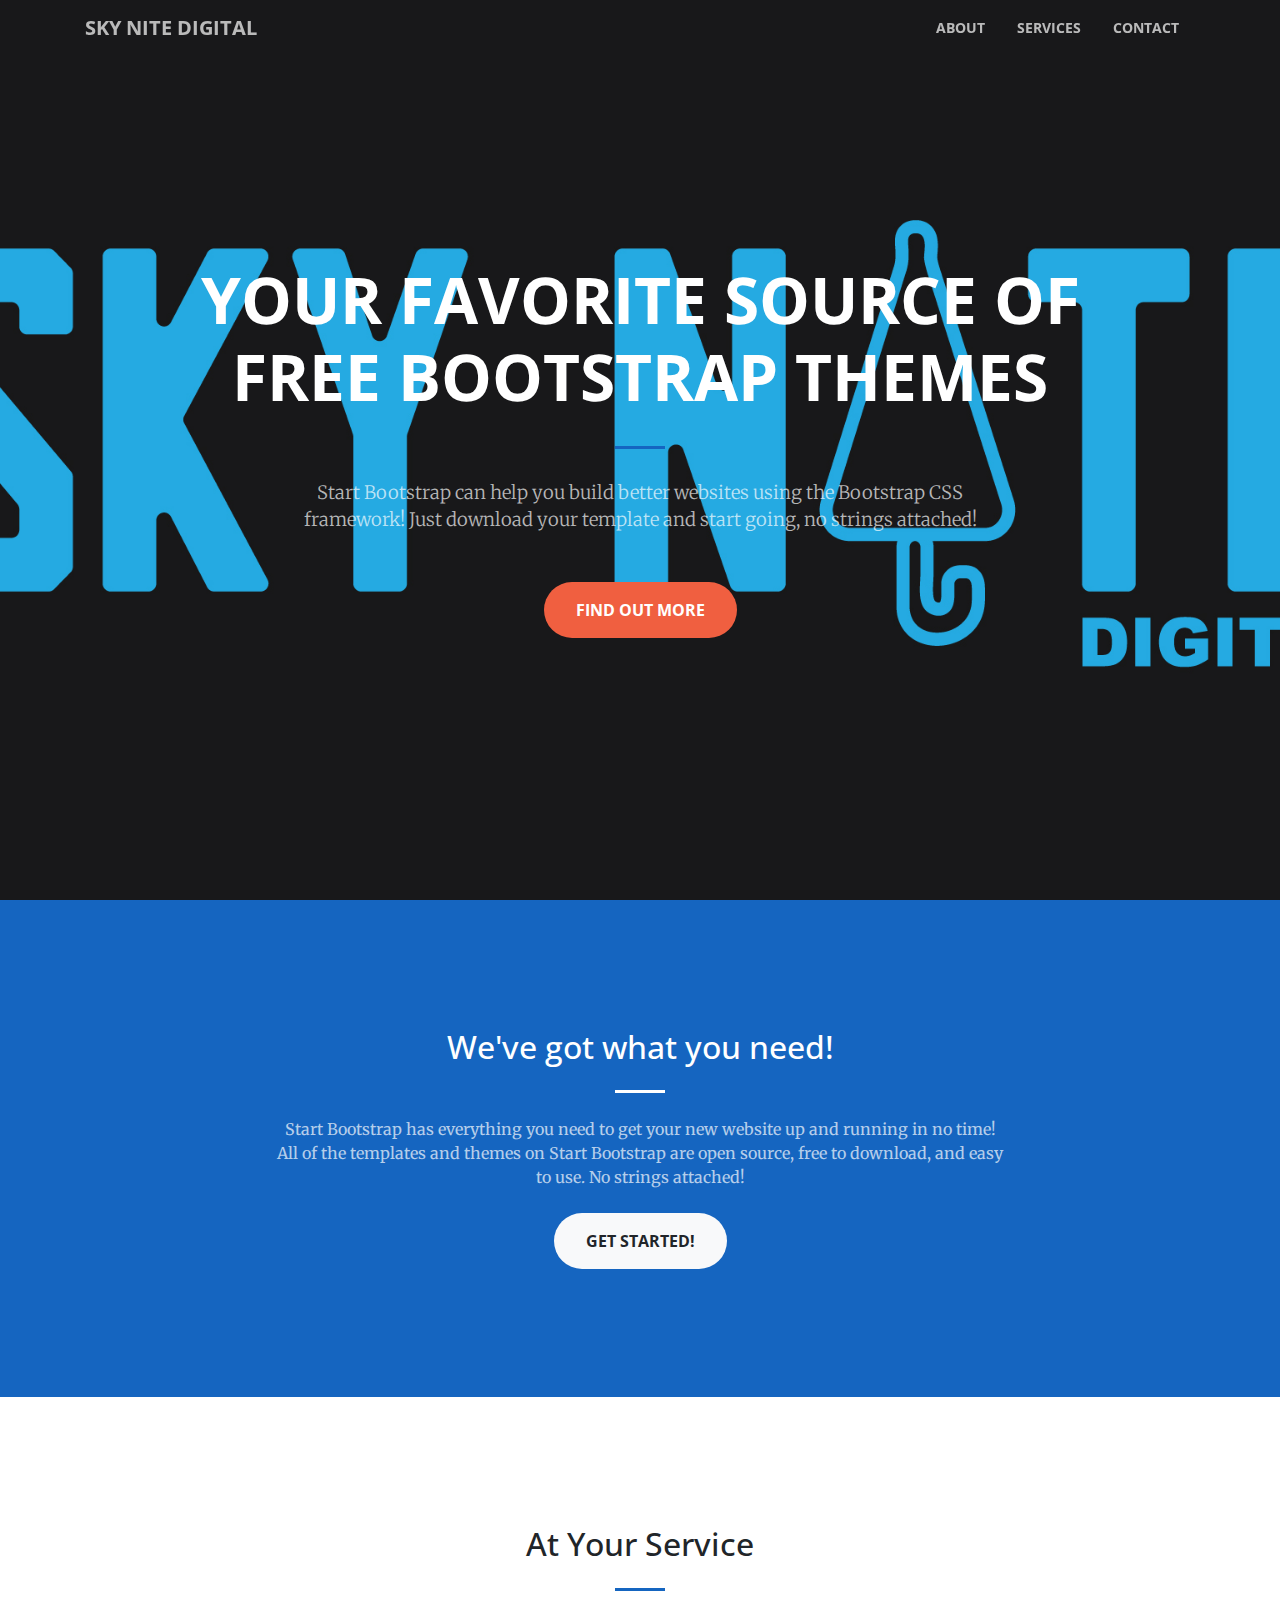
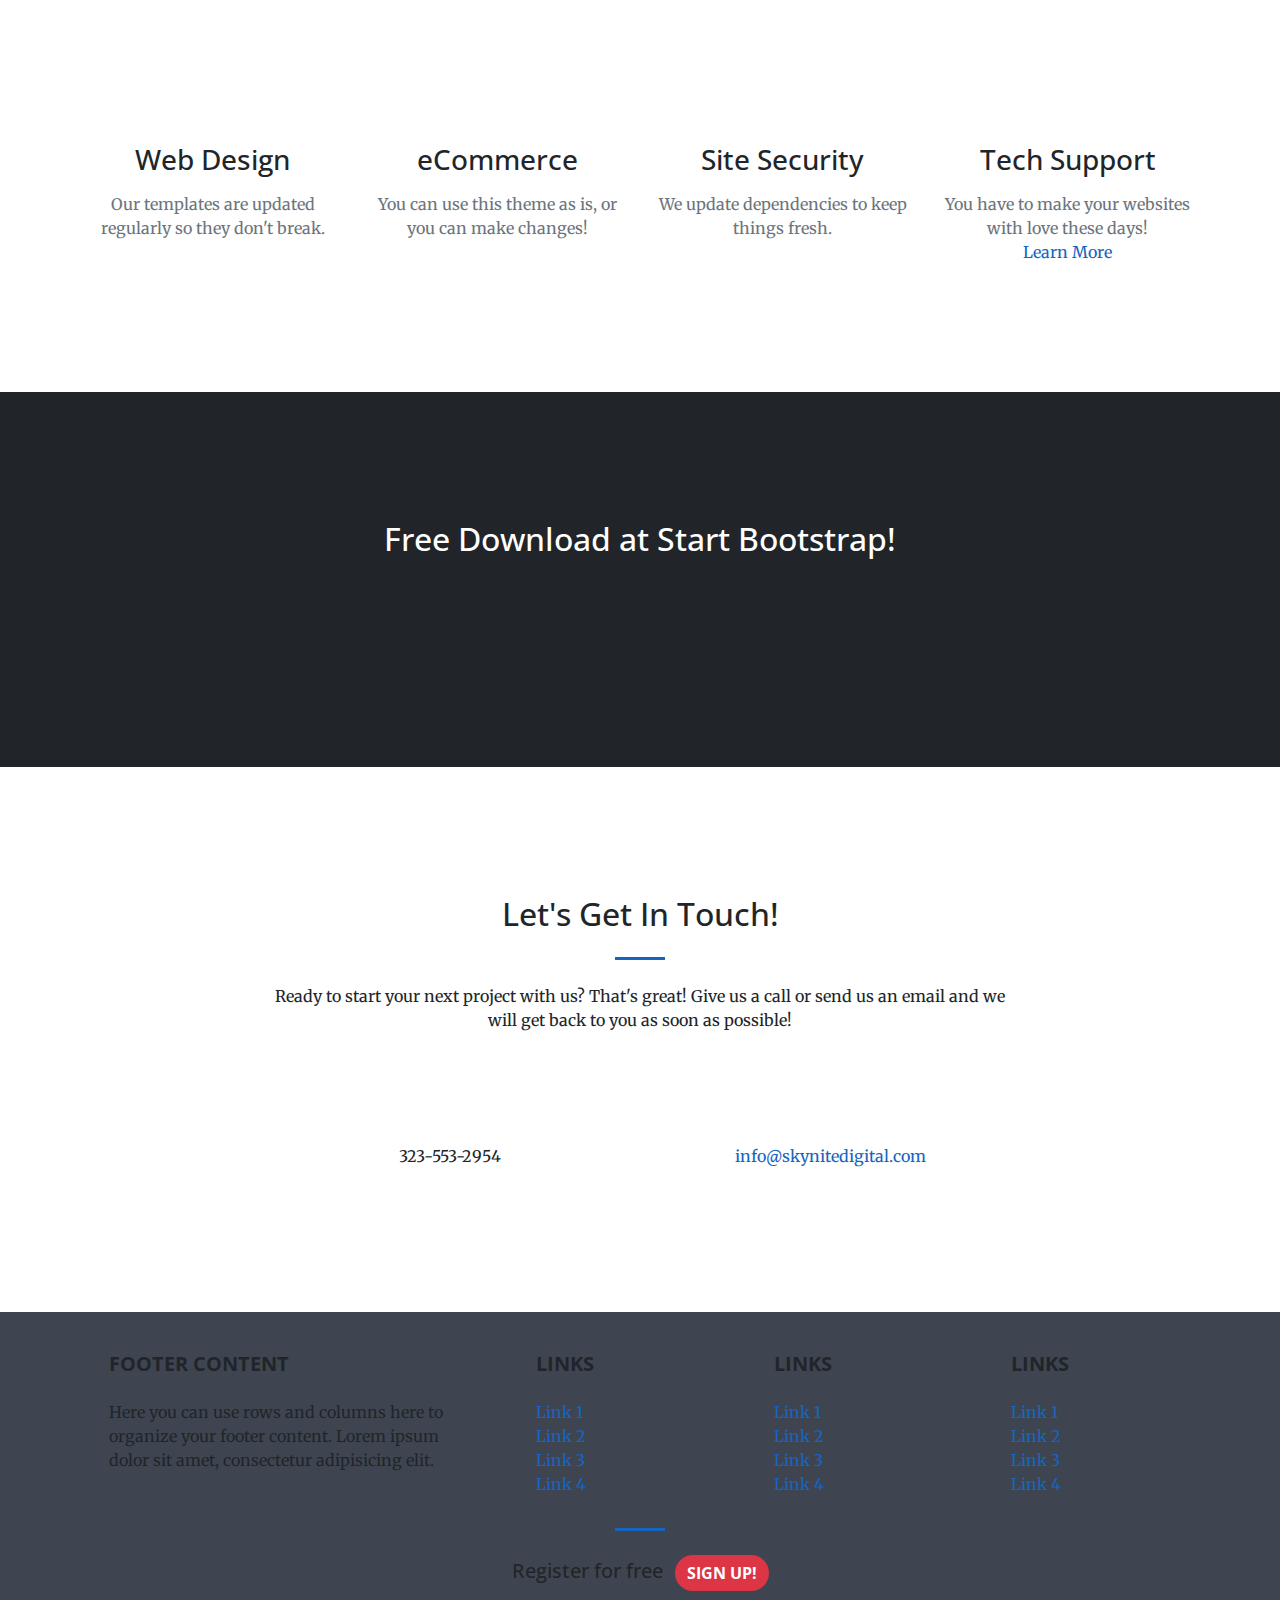
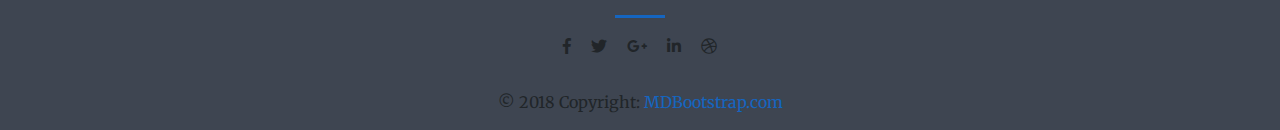
==== index1.html @ 499dc298 "added coming soon" ====
<!DOCTYPE html>
<html lang="en">

<head>

  <meta charset="utf-8">
  <meta name="viewport" content="width=device-width, initial-scale=1, shrink-to-fit=no">
  <meta name="description" content="">
  <meta name="author" content="">

  <title>Sky Nite Digital - Web Development &amp; Remote IT Services</title>

  <!-- Bootstrap core CSS -->
  <link href="vendor/bootstrap/css/bootstrap.min.css" rel="stylesheet">

  <!-- Custom fonts for this template -->
  <link href="vendor/fontawesome-free/css/all.min.css" rel="stylesheet" type="text/css">
  <link href='https://fonts.googleapis.com/css?family=Open+Sans:300italic,400italic,600italic,700italic,800italic,400,300,600,700,800' rel='stylesheet' type='text/css'>
  <link href='https://fonts.googleapis.com/css?family=Merriweather:400,300,300italic,400italic,700,700italic,900,900italic' rel='stylesheet' type='text/css'>

  <!-- Plugin CSS -->
  <link href="vendor/magnific-popup/magnific-popup.css" rel="stylesheet">

  <!-- Custom styles for this template -->
  <link href="css/creative.min.css" rel="stylesheet">

</head>

<body id="page-top">

  <!-- Navigation -->
  <nav class="navbar navbar-expand-lg navbar-light fixed-top" id="mainNav">
    <div class="container">
      <a class="navbar-brand js-scroll-trigger" href="#page-top">
        Sky Nite Digital
      </a>
      <button class="navbar-toggler navbar-toggler-right" type="button" data-toggle="collapse" data-target="#navbarResponsive" aria-controls="navbarResponsive" aria-expanded="false" aria-label="Toggle navigation">
        <span class="navbar-toggler-icon"></span>
      </button>
      <div class="collapse navbar-collapse" id="navbarResponsive">
        <ul class="navbar-nav ml-auto">
          <li class="nav-item">
            <a class="nav-link js-scroll-trigger" href="#about">About</a>
          </li>
          <li class="nav-item">
            <a class="nav-link js-scroll-trigger" href="#services">Services</a>
          </li>
          <li class="nav-item">
            <a class="nav-link js-scroll-trigger" href="#contact">Contact</a>
          </li>
        </ul>
      </div>
    </div>
  </nav>

  <header class="masthead text-center text-white d-flex">
    <div class="container my-auto">
      <div class="row">
        <div class="col-lg-10 mx-auto">
          <h1 class="text-uppercase">
            <strong>Your Favorite Source of Free Bootstrap Themes</strong>
          </h1>
          <hr>
        </div>
        <div class="col-lg-8 mx-auto">
          <p class="text-faded mb-5">Start Bootstrap can help you build better websites using the Bootstrap CSS framework! Just download your template and start going, no strings attached!</p>
          <a class="btn btn-primary btn-xl js-scroll-trigger" href="#about">Find Out More</a>
        </div>
      </div>
    </div>
  </header>

  <section class="bg-primary" id="about">
    <div class="container">
      <div class="row">
        <div class="col-lg-8 mx-auto text-center">
          <h2 class="section-heading text-white">We've got what you need!</h2>
          <hr class="light my-4">
          <p class="text-faded mb-4">Start Bootstrap has everything you need to get your new website up and running in no time! All of the templates and themes on Start Bootstrap are open source, free to download, and easy to use. No strings attached!</p>
          <a class="btn btn-light btn-xl js-scroll-trigger" href="#services">Get Started!</a>
        </div>
      </div>
    </div>
  </section>

  <section id="services">
    <div class="container">
      <div class="row">
        <div class="col-lg-12 text-center">
          <h2 class="section-heading">At Your Service</h2>
          <hr class="my-4">
        </div>
      </div>
    </div>
    <div class="container">
      <div class="row">
        <div class="col-lg-3 col-md-6 text-center">
          <div class="service-box mt-5 mx-auto">
            <i class="fas fa-4x fa-gem text-primary mb-3 sr-icon-1"></i>
            <h3 class="mb-3">Web Design</h3>
            <p class="text-muted mb-0">Our templates are updated regularly so they don't break.</p>
          </div>
        </div>
        <div class="col-lg-3 col-md-6 text-center">
          <div class="service-box mt-5 mx-auto">
            <i class="fas fa-4x fa-paper-plane text-primary mb-3 sr-icon-2"></i>
            <h3 class="mb-3">eCommerce</h3>
            <p class="text-muted mb-0">You can use this theme as is, or you can make changes!</p>
          </div>
        </div>
        <div class="col-lg-3 col-md-6 text-center">
          <div class="service-box mt-5 mx-auto">
            <i class="fas fa-4x fa-code text-primary mb-3 sr-icon-3"></i>
            <h3 class="mb-3">Site Security</h3>
            <p class="text-muted mb-0">We update dependencies to keep things fresh.</p>
          </div>
        </div>
        <div class="col-lg-3 col-md-6 text-center">
          <div class="service-box mt-5 mx-auto">
            <i class="fas fa-4x fa-heart text-primary mb-3 sr-icon-4"></i>
            <h3 class="mb-3">Tech Support</h3>
            <p class="text-muted mb-0">You have to make your websites with love these days!</p>
            <a href="remote.html">Learn More</a>
          </div>
        </div>
      </div>
    </div>
  </section>

  <section class="bg-dark text-white">
    <div class="container text-center">
      <h2 class="mb-4">Free Download at Start Bootstrap!</h2>
      <a class="btn btn-light btn-xl sr-button" href="http://startbootstrap.com/template-overviews/creative/">Download Now!</a>
    </div>
  </section>

  <section id="contact">
    <div class="container">
      <div class="row">
        
        <div class="col-lg-8 mx-auto text-center">
          <h2 class="section-heading">Let's Get In Touch!</h2>
          <hr class="my-4">
          <p class="mb-5">Ready to start your next project with us? That's great! Give us a call or send us an email and we will get back to you as soon as possible!</p>
        </div>
      </div>
      <div class="row">
        <div class="col-lg-4 ml-auto text-center">
          <i class="fas fa-phone fa-3x mb-3 sr-contact-1"></i>
          <p>323-553-2954</p>
</div>
        <div class="col-lg-4 mr-auto text-center">
          <i class="fas fa-envelope fa-3x mb-3 sr-contact-2"></i>
          <p>
            <a href="mailto:info@skynitedigital.com">info@skynitedigital.com</a>
          </p>
        </div>
      </div>
    </div>
  </section>

<!-- Footer -->
<footer class="page-footer font-small stylish-color-dark pt-4">

  <!-- Footer Links -->
  <div class="container text-center text-md-left">

    <!-- Grid row -->
    <div class="row">

      <!-- Grid column -->
      <div class="col-md-4 mx-auto">

        <!-- Content -->
        <h5 class="font-weight-bold text-uppercase mt-3 mb-4">Footer Content</h5>
        <p>Here you can use rows and columns here to organize your footer content. Lorem ipsum dolor sit amet, consectetur
          adipisicing elit.</p>

      </div>
      <!-- Grid column -->

      <hr class="clearfix w-100 d-md-none">

      <!-- Grid column -->
      <div class="col-md-2 mx-auto">

        <!-- Links -->
        <h5 class="font-weight-bold text-uppercase mt-3 mb-4">Links</h5>

        <ul class="list-unstyled">
          <li>
            <a href="#!">Link 1</a>
          </li>
          <li>
            <a href="#!">Link 2</a>
          </li>
          <li>
            <a href="#!">Link 3</a>
          </li>
          <li>
            <a href="#!">Link 4</a>
          </li>
        </ul>

      </div>
      <!-- Grid column -->

      <hr class="clearfix w-100 d-md-none">

      <!-- Grid column -->
      <div class="col-md-2 mx-auto">

        <!-- Links -->
        <h5 class="font-weight-bold text-uppercase mt-3 mb-4">Links</h5>

        <ul class="list-unstyled">
          <li>
            <a href="#!">Link 1</a>
          </li>
          <li>
            <a href="#!">Link 2</a>
          </li>
          <li>
            <a href="#!">Link 3</a>
          </li>
          <li>
            <a href="#!">Link 4</a>
          </li>
        </ul>

      </div>
      <!-- Grid column -->

      <hr class="clearfix w-100 d-md-none">

      <!-- Grid column -->
      <div class="col-md-2 mx-auto">

        <!-- Links -->
        <h5 class="font-weight-bold text-uppercase mt-3 mb-4">Links</h5>

        <ul class="list-unstyled">
          <li>
            <a href="#!">Link 1</a>
          </li>
          <li>
            <a href="#!">Link 2</a>
          </li>
          <li>
            <a href="#!">Link 3</a>
          </li>
          <li>
            <a href="#!">Link 4</a>
          </li>
        </ul>

      </div>
      <!-- Grid column -->

    </div>
    <!-- Grid row -->

  </div>
  <!-- Footer Links -->

  <hr>

  <!-- Call to action -->
  <ul class="list-unstyled list-inline text-center py-2">
    <li class="list-inline-item">
      <h5 class="mb-1">Register for free</h5>
    </li>
    <li class="list-inline-item">
      <a href="#!" class="btn btn-danger btn-rounded">Sign up!</a>
    </li>
  </ul>
  <!-- Call to action -->

  <hr>

  <!-- Social buttons -->
  <ul class="list-unstyled list-inline text-center">
    <li class="list-inline-item">
      <a class="btn-floating btn-fb mx-1">
        <i class="fab fa-facebook-f"> </i>
      </a>
    </li>
    <li class="list-inline-item">
      <a class="btn-floating btn-tw mx-1">
        <i class="fab fa-twitter"> </i>
      </a>
    </li>
    <li class="list-inline-item">
      <a class="btn-floating btn-gplus mx-1">
        <i class="fab fa-google-plus-g"> </i>
      </a>
    </li>
    <li class="list-inline-item">
      <a class="btn-floating btn-li mx-1">
        <i class="fab fa-linkedin-in"> </i>
      </a>
    </li>
    <li class="list-inline-item">
      <a class="btn-floating btn-dribbble mx-1">
        <i class="fab fa-dribbble"> </i>
      </a>
    </li>
  </ul>
  <!-- Social buttons -->

  <!-- Copyright -->
  <div class="footer-copyright text-center py-3">© 2018 Copyright:
    <a href="https://mdbootstrap.com/education/bootstrap/"> MDBootstrap.com</a>
  </div>
  <!-- Copyright -->

</footer>
<!-- Footer -->


  <!-- Bootstrap core JavaScript -->
  <script src="vendor/jquery/jquery.min.js"></script>
  <script src="vendor/bootstrap/js/bootstrap.bundle.min.js"></script>

  <!-- Plugin JavaScript -->
  <script src="vendor/jquery-easing/jquery.easing.min.js"></script>
  <script src="vendor/scrollreveal/scrollreveal.min.js"></script>
  <script src="vendor/magnific-popup/jquery.magnific-popup.min.js"></script>

  <!-- Custom scripts for this template -->
  <script src="js/creative.min.js"></script>

</body>

</html>
---- css/creative.min.css ----
/*!
 * Start Bootstrap - Creative v5.0.3 (https://startbootstrap.com/template-overviews/creative)
 * Copyright 2013-2019 Start Bootstrap
 * Licensed under MIT (https://github.com/BlackrockDigital/startbootstrap-creative/blob/master/LICENSE)
 */
body,
html {
    width: 100%;
    height: 100%
}

body {
    font-family: Merriweather, 'Helvetica Neue', Arial, sans-serif
}

hr {
    max-width: 50px;
    border-width: 3px;
    border-color: #1565C0;
}

hr.light {
    border-color: #fff
}

a {
    color: #1565C0;
    -webkit-transition: all .2s;
    transition: all .2s
}

a:hover {
    color: #1565C0;
}

h1,
h2,
h3,
h4,
h5,
h6 {
    font-family: 'Open Sans', 'Helvetica Neue', Arial, sans-serif
}

.bg-primary {
    background-color: #1565C0 !important
}

.bg-dark {
    background-color: #212529 !important
}

.text-faded {
    color: rgba(255, 255, 255, .7)
}

section {
    padding: 8rem 0
}

.section-heading {
    margin-top: 0
}

::-moz-selection {
    color: #fff;
    background: #212529;
    text-shadow: none
}

::selection {
    color: #fff;
    background: #212529;
    text-shadow: none
}

img::-moz-selection {
    color: #fff;
    background: 0 0
}

img::selection {
    color: #fff;
    background: 0 0
}

img::-moz-selection {
    color: #fff;
    background: 0 0
}

#mainNav {
    border-bottom: 1px solid rgba(33, 37, 41, .1);
    background-color: #fff;
    font-family: 'Open Sans', 'Helvetica Neue', Arial, sans-serif;
    -webkit-transition: all .2s;
    transition: all .2s
}

#mainNav .navbar-brand {
    font-weight: 700;
    text-transform: uppercase;
    color: #1565C0;
    font-family: 'Open Sans', 'Helvetica Neue', Arial, sans-serif
}

#mainNav .navbar-brand:focus,
#mainNav .navbar-brand:hover {
    color: #1565C0;
}

#mainNav .navbar-nav>li.nav-item>a.nav-link,
#mainNav .navbar-nav>li.nav-item>a.nav-link:focus {
    font-size: .9rem;
    font-weight: 700;
    text-transform: uppercase;
    color: #212529
}

#mainNav .navbar-nav>li.nav-item>a.nav-link:focus:hover,
#mainNav .navbar-nav>li.nav-item>a.nav-link:hover {
    color: #1565C0;
}

#mainNav .navbar-nav>li.nav-item>a.nav-link.active,
#mainNav .navbar-nav>li.nav-item>a.nav-link:focus.active {
    color: #1565C0 !important;
    background-color: transparent
}

#mainNav .navbar-nav>li.nav-item>a.nav-link.active:hover,
#mainNav .navbar-nav>li.nav-item>a.nav-link:focus.active:hover {
    background-color: transparent
}

@media (min-width:992px) {
    #mainNav {
        border-color: transparent;
        background-color: transparent
    }

    #mainNav .navbar-brand {
        color: rgba(255, 255, 255, .7)
    }

    #mainNav .navbar-brand:focus,
    #mainNav .navbar-brand:hover {
        color: #fff
    }

    #mainNav .navbar-nav>li.nav-item>a.nav-link {
        padding: .5rem 1rem
    }

    #mainNav .navbar-nav>li.nav-item>a.nav-link,
    #mainNav .navbar-nav>li.nav-item>a.nav-link:focus {
        color: rgba(255, 255, 255, .7)
    }

    #mainNav .navbar-nav>li.nav-item>a.nav-link:focus:hover,
    #mainNav .navbar-nav>li.nav-item>a.nav-link:hover {
        color: #fff
    }

    #mainNav.navbar-shrink {
        border-bottom: 1px solid rgba(33, 37, 41, .1);
        background-color: #fff
    }

    #mainNav.navbar-shrink .navbar-brand {
        color: #1565C0;
    }

    #mainNav.navbar-shrink .navbar-brand:focus,
    #mainNav.navbar-shrink .navbar-brand:hover {
        color: #1565C0;
    }

    #mainNav.navbar-shrink .navbar-nav>li.nav-item>a.nav-link,
    #mainNav.navbar-shrink .navbar-nav>li.nav-item>a.nav-link:focus {
        color: #212529
    }

    #mainNav.navbar-shrink .navbar-nav>li.nav-item>a.nav-link:focus:hover,
    #mainNav.navbar-shrink .navbar-nav>li.nav-item>a.nav-link:hover {
        color: #1565C0;
    }
}

header.masthead {
    padding-top: 10rem;
    padding-bottom: calc(10rem - 56px);
    background-image: url(../img/skynite.jpg);
    background-position: center center;
    background-size: cover
}

header.masthead hr {
    margin-top: 30px;
    margin-bottom: 30px
}

header.masthead h1 {
    font-size: 2rem
}

header.masthead p {
    font-weight: 300
}

@media (min-width:768px) {
    header.masthead p {
        font-size: 1.15rem
    }
}

@media (min-width:992px) {
    header.masthead {
        height: 100vh;
        min-height: 650px;
        padding-top: 0;
        padding-bottom: 0
    }

    header.masthead h1 {
        font-size: 3rem
    }
}

@media (min-width:1200px) {
    header.masthead h1 {
        font-size: 4rem
    }
}

.service-box {
    max-width: 400px
}

.portfolio-box {
    position: relative;
    display: block;
    max-width: 650px;
    margin: 0 auto
}

.portfolio-box .portfolio-box-caption {
    position: absolute;
    bottom: 0;
    display: block;
    width: 100%;
    height: 100%;
    text-align: center;
    opacity: 0;
    color: #fff;
    background: rgba(240, 95, 64, .9);
    -webkit-transition: all .2s;
    transition: all .2s
}

.portfolio-box .portfolio-box-caption .portfolio-box-caption-content {
    position: absolute;
    top: 50%;
    width: 100%;
    -webkit-transform: translateY(-50%);
    transform: translateY(-50%);
    text-align: center
}

.portfolio-box .portfolio-box-caption .portfolio-box-caption-content .project-category,
.portfolio-box .portfolio-box-caption .portfolio-box-caption-content .project-name {
    padding: 0 15px;
    font-family: 'Open Sans', 'Helvetica Neue', Arial, sans-serif
}

.portfolio-box .portfolio-box-caption .portfolio-box-caption-content .project-category {
    font-size: 14px;
    font-weight: 600;
    text-transform: uppercase
}

.portfolio-box .portfolio-box-caption .portfolio-box-caption-content .project-name {
    font-size: 18px
}

.portfolio-box:hover .portfolio-box-caption {
    opacity: 1
}

.portfolio-box:focus {
    outline: 0
}

@media (min-width:768px) {
    .portfolio-box .portfolio-box-caption .portfolio-box-caption-content .project-category {
        font-size: 16px
    }

    .portfolio-box .portfolio-box-caption .portfolio-box-caption-content .project-name {
        font-size: 22px
    }
}

.text-primary {
    color: #1565C0 !important
}

.btn {
    font-weight: 700;
    text-transform: uppercase;
    border: none;
    border-radius: 300px;
    font-family: 'Open Sans', 'Helvetica Neue', Arial, sans-serif
}

.btn-xl {
    padding: 1rem 2rem
}

.btn-primary {
    background-color: #f05f40;
    border-color: #f05f40
}

.btn-primary:active,
.btn-primary:focus,
.btn-primary:hover {
    color: #fff;
    background-color: #ee4b28 !important
}

.btn-primary:active,
.btn-primary:focus {
    -webkit-box-shadow: 0 0 0 .2rem rgba(240, 95, 64, .5) !important;
    box-shadow: 0 0 0 .2rem rgba(240, 95, 64, .5) !important
}

.stylish-color-dark {
    background-color: #3e4551 !important;
  }
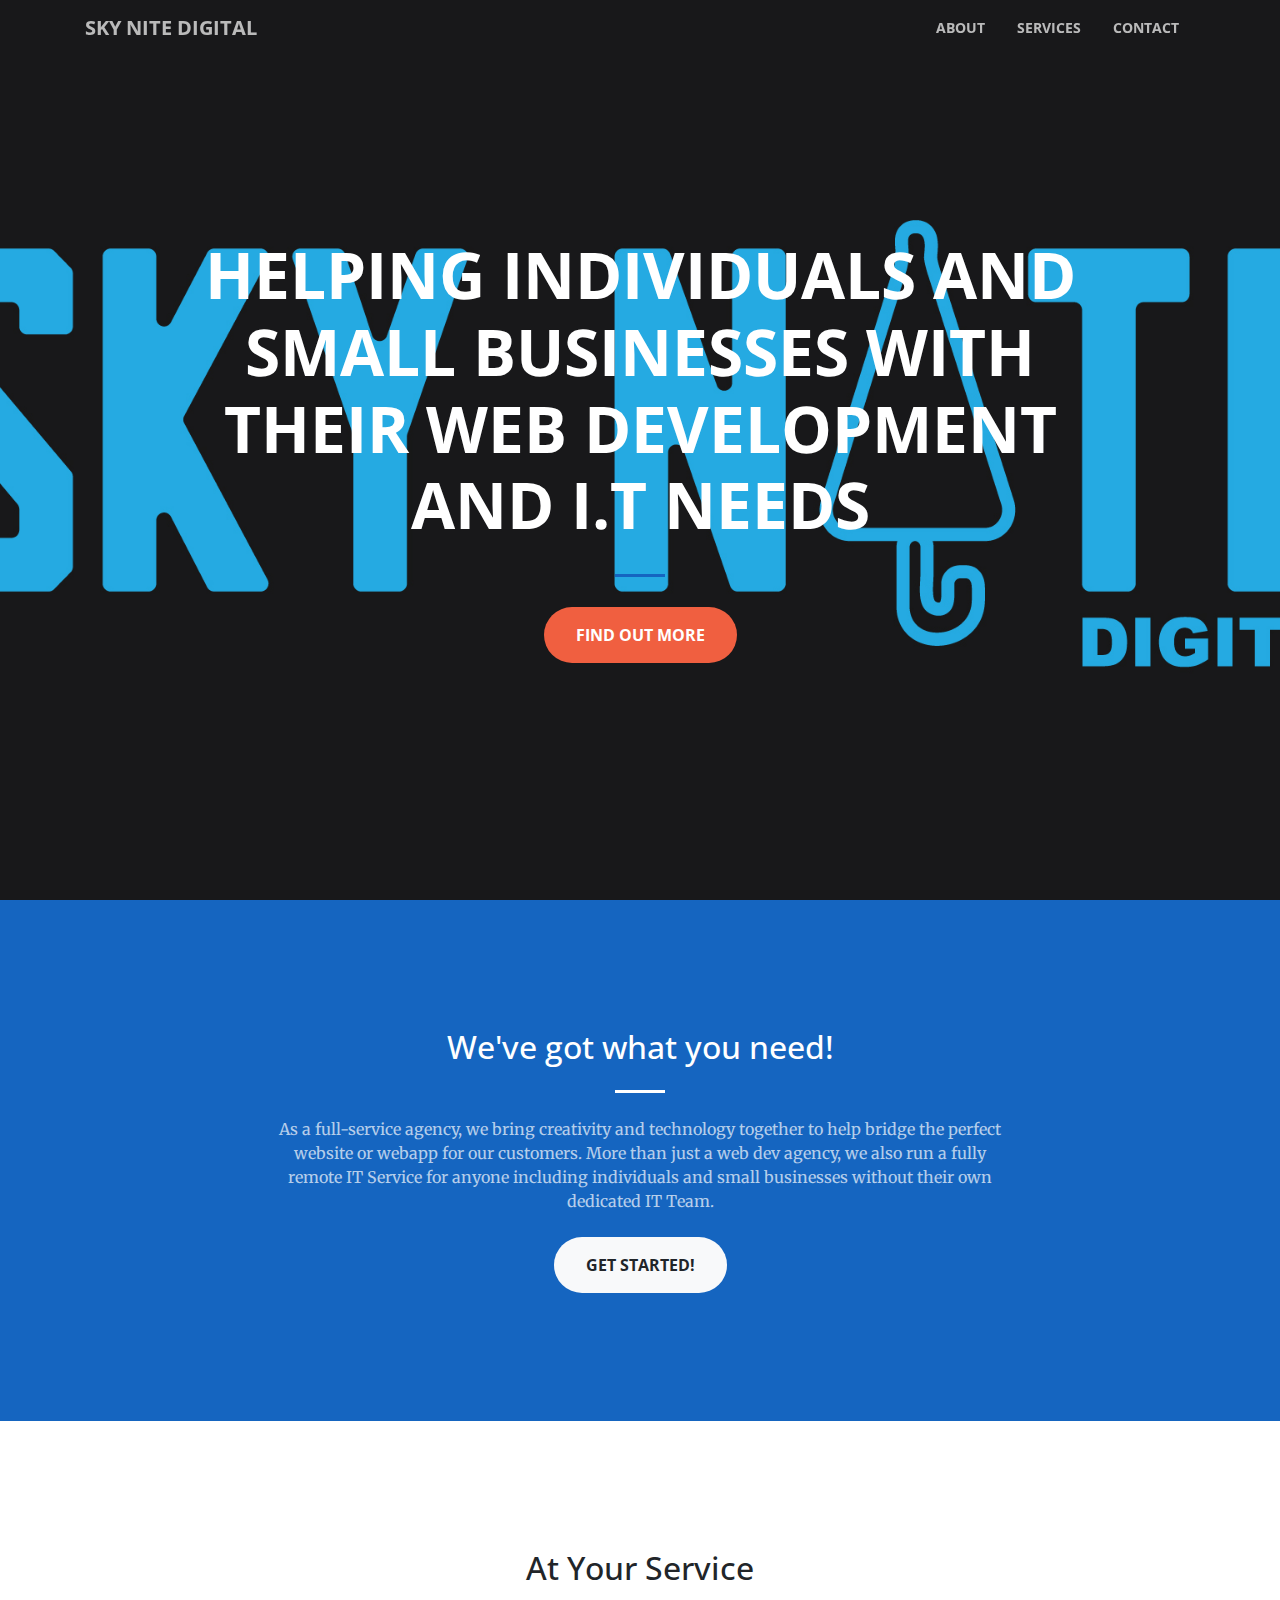
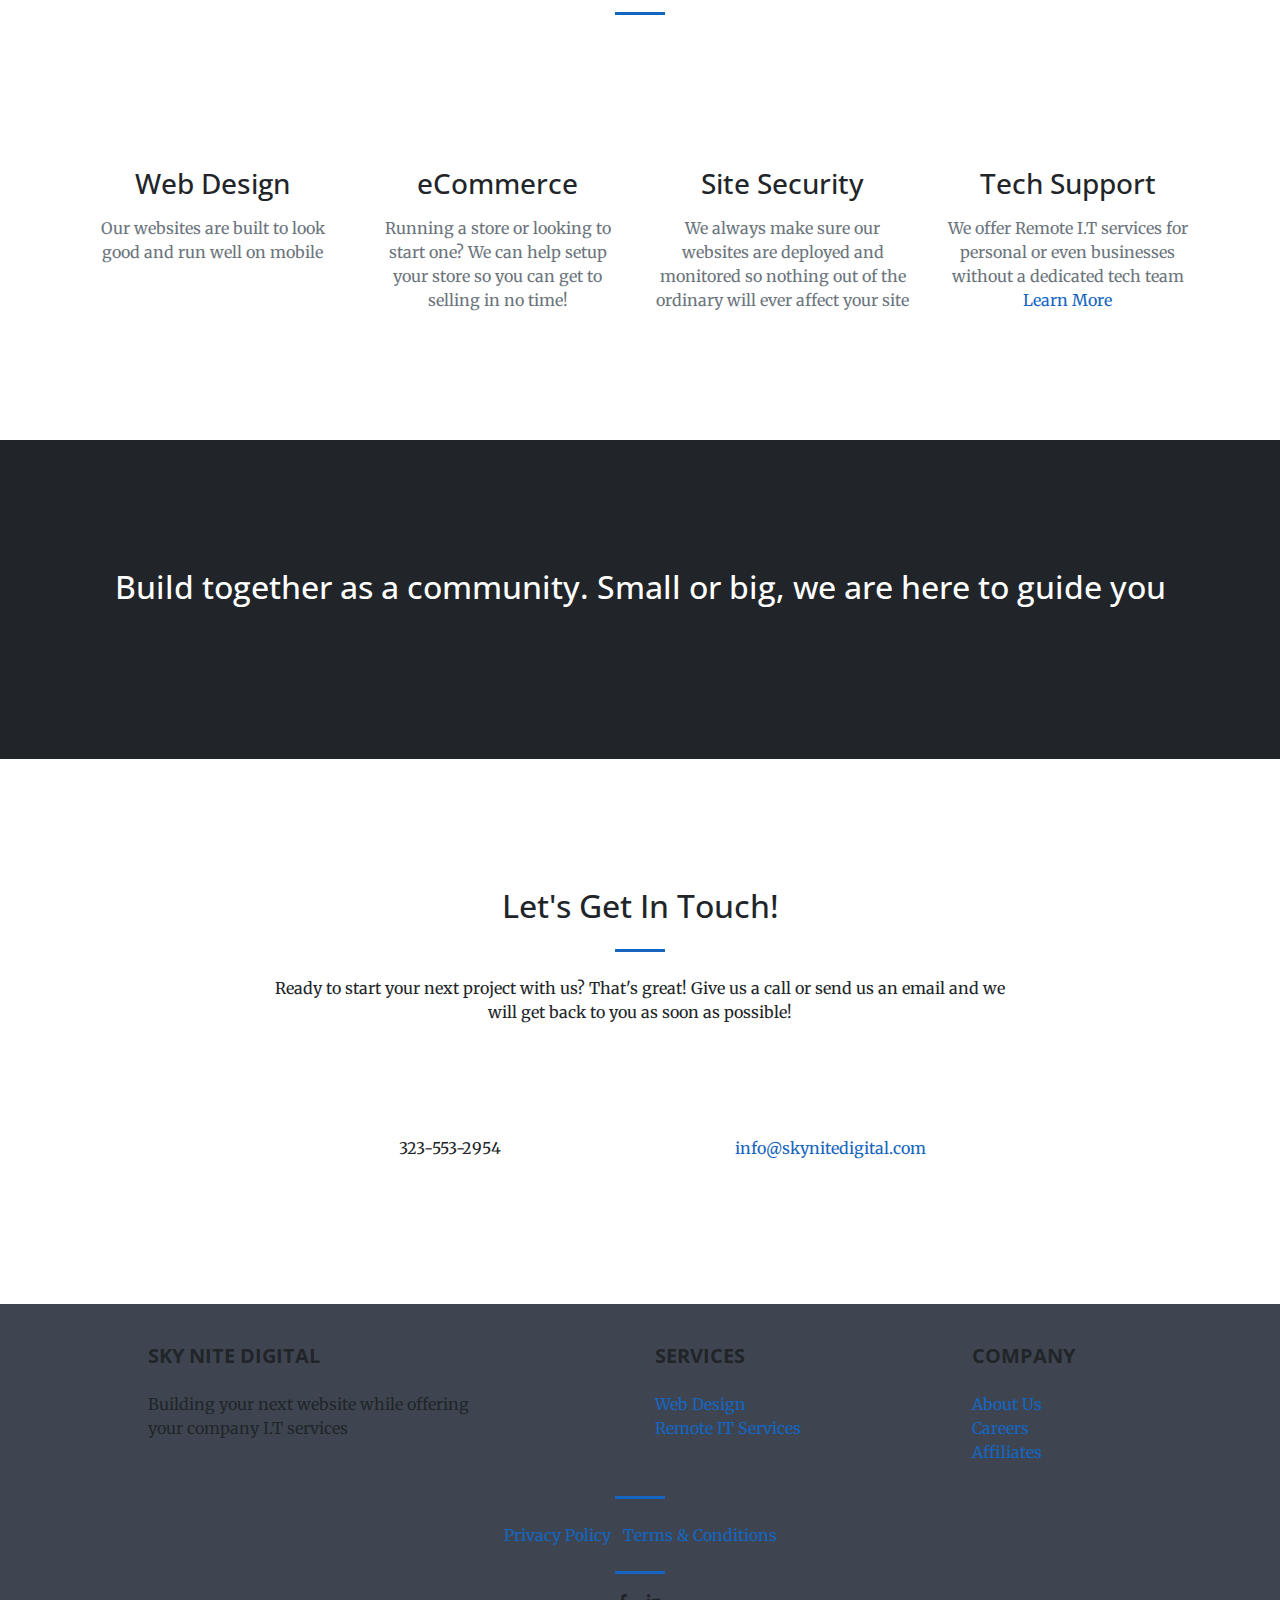
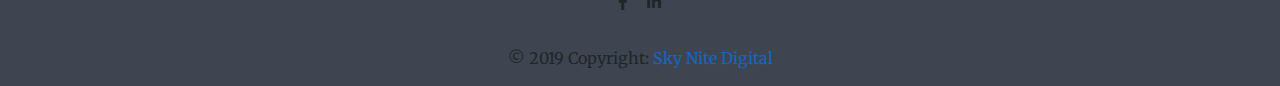
==== commit 4251e8d9: "added privacy policy and terms" ====
--- a/index1.html
+++ b/index1.html
@@ -58,12 +58,11 @@
       <div class="row">
         <div class="col-lg-10 mx-auto">
           <h1 class="text-uppercase">
-            <strong>Your Favorite Source of Free Bootstrap Themes</strong>
+            <strong>Helping Individuals and Small Businesses with their Web Development and I.T Needs</strong>
           </h1>
           <hr>
         </div>
         <div class="col-lg-8 mx-auto">
-          <p class="text-faded mb-5">Start Bootstrap can help you build better websites using the Bootstrap CSS framework! Just download your template and start going, no strings attached!</p>
           <a class="btn btn-primary btn-xl js-scroll-trigger" href="#about">Find Out More</a>
         </div>
       </div>
@@ -76,7 +75,9 @@
         <div class="col-lg-8 mx-auto text-center">
           <h2 class="section-heading text-white">We've got what you need!</h2>
           <hr class="light my-4">
-          <p class="text-faded mb-4">Start Bootstrap has everything you need to get your new website up and running in no time! All of the templates and themes on Start Bootstrap are open source, free to download, and easy to use. No strings attached!</p>
+          <p class="text-faded mb-4">As a full-service agency, we bring creativity and technology together to help bridge the perfect website or webapp for our customers.
+            More than just a web dev agency, we also run a fully remote IT Service for anyone including individuals and small businesses without their own dedicated IT Team.
+          </p>
           <a class="btn btn-light btn-xl js-scroll-trigger" href="#services">Get Started!</a>
         </div>
       </div>
@@ -98,28 +99,28 @@
           <div class="service-box mt-5 mx-auto">
             <i class="fas fa-4x fa-gem text-primary mb-3 sr-icon-1"></i>
             <h3 class="mb-3">Web Design</h3>
-            <p class="text-muted mb-0">Our templates are updated regularly so they don't break.</p>
+            <p class="text-muted mb-0">Our websites are built to look good and run well on mobile</p>
           </div>
         </div>
         <div class="col-lg-3 col-md-6 text-center">
           <div class="service-box mt-5 mx-auto">
             <i class="fas fa-4x fa-paper-plane text-primary mb-3 sr-icon-2"></i>
             <h3 class="mb-3">eCommerce</h3>
-            <p class="text-muted mb-0">You can use this theme as is, or you can make changes!</p>
+            <p class="text-muted mb-0">Running a store or looking to start one? We can help setup your store so you can get to selling in no time!</p>
           </div>
         </div>
         <div class="col-lg-3 col-md-6 text-center">
           <div class="service-box mt-5 mx-auto">
             <i class="fas fa-4x fa-code text-primary mb-3 sr-icon-3"></i>
             <h3 class="mb-3">Site Security</h3>
-            <p class="text-muted mb-0">We update dependencies to keep things fresh.</p>
+            <p class="text-muted mb-0">We always make sure our websites are deployed and monitored so nothing out of the ordinary will ever affect your site</p>
           </div>
         </div>
         <div class="col-lg-3 col-md-6 text-center">
           <div class="service-box mt-5 mx-auto">
             <i class="fas fa-4x fa-heart text-primary mb-3 sr-icon-4"></i>
             <h3 class="mb-3">Tech Support</h3>
-            <p class="text-muted mb-0">You have to make your websites with love these days!</p>
+            <p class="text-muted mb-0">We offer Remote I.T services for personal or even businesses without a dedicated tech team</p>
             <a href="remote.html">Learn More</a>
           </div>
         </div>
@@ -129,8 +130,7 @@
 
   <section class="bg-dark text-white">
     <div class="container text-center">
-      <h2 class="mb-4">Free Download at Start Bootstrap!</h2>
-      <a class="btn btn-light btn-xl sr-button" href="http://startbootstrap.com/template-overviews/creative/">Download Now!</a>
+      <h2 class="mb-4">Build together as a community. Small or big, we are here to guide you</h2>
     </div>
   </section>
 
@@ -172,9 +172,8 @@
       <div class="col-md-4 mx-auto">
 
         <!-- Content -->
-        <h5 class="font-weight-bold text-uppercase mt-3 mb-4">Footer Content</h5>
-        <p>Here you can use rows and columns here to organize your footer content. Lorem ipsum dolor sit amet, consectetur
-          adipisicing elit.</p>
+        <h5 class="font-weight-bold text-uppercase mt-3 mb-4">Sky Nite Digital</h5>
+        <p>Building your next website while offering your company I.T services</p>
 
       </div>
       <!-- Grid column -->
@@ -185,20 +184,14 @@
       <div class="col-md-2 mx-auto">
 
         <!-- Links -->
-        <h5 class="font-weight-bold text-uppercase mt-3 mb-4">Links</h5>
+        <h5 class="font-weight-bold text-uppercase mt-3 mb-4">Services</h5>
 
         <ul class="list-unstyled">
           <li>
-            <a href="#!">Link 1</a>
-          </li>
-          <li>
-            <a href="#!">Link 2</a>
-          </li>
-          <li>
-            <a href="#!">Link 3</a>
-          </li>
-          <li>
-            <a href="#!">Link 4</a>
+            <a href="#!">Web Design</a>
+          </li>
+          <li>
+            <a href="#!">Remote IT Services</a>
           </li>
         </ul>
 
@@ -211,20 +204,17 @@
       <div class="col-md-2 mx-auto">
 
         <!-- Links -->
-        <h5 class="font-weight-bold text-uppercase mt-3 mb-4">Links</h5>
+        <h5 class="font-weight-bold text-uppercase mt-3 mb-4">Company</h5>
 
         <ul class="list-unstyled">
           <li>
-            <a href="#!">Link 1</a>
-          </li>
-          <li>
-            <a href="#!">Link 2</a>
-          </li>
-          <li>
-            <a href="#!">Link 3</a>
-          </li>
-          <li>
-            <a href="#!">Link 4</a>
+            <a href="#!">About Us</a>
+          </li>
+          <li>
+            <a href="#!">Careers</a>
+          </li>
+          <li>
+            <a href="#!">Affiliates</a>
           </li>
         </ul>
 
@@ -233,29 +223,6 @@
 
       <hr class="clearfix w-100 d-md-none">
 
-      <!-- Grid column -->
-      <div class="col-md-2 mx-auto">
-
-        <!-- Links -->
-        <h5 class="font-weight-bold text-uppercase mt-3 mb-4">Links</h5>
-
-        <ul class="list-unstyled">
-          <li>
-            <a href="#!">Link 1</a>
-          </li>
-          <li>
-            <a href="#!">Link 2</a>
-          </li>
-          <li>
-            <a href="#!">Link 3</a>
-          </li>
-          <li>
-            <a href="#!">Link 4</a>
-          </li>
-        </ul>
-
-      </div>
-      <!-- Grid column -->
 
     </div>
     <!-- Grid row -->
@@ -268,10 +235,10 @@
   <!-- Call to action -->
   <ul class="list-unstyled list-inline text-center py-2">
     <li class="list-inline-item">
-      <h5 class="mb-1">Register for free</h5>
-    </li>
-    <li class="list-inline-item">
-      <a href="#!" class="btn btn-danger btn-rounded">Sign up!</a>
+      <a href="privacy.html">Privacy Policy</a>
+    </li>
+    <li class="list-inline-item">
+      <a href="terms.html">Terms &amp; Conditions </a>
     </li>
   </ul>
   <!-- Call to action -->
@@ -286,31 +253,16 @@
       </a>
     </li>
     <li class="list-inline-item">
-      <a class="btn-floating btn-tw mx-1">
-        <i class="fab fa-twitter"> </i>
-      </a>
-    </li>
-    <li class="list-inline-item">
-      <a class="btn-floating btn-gplus mx-1">
-        <i class="fab fa-google-plus-g"> </i>
-      </a>
-    </li>
-    <li class="list-inline-item">
       <a class="btn-floating btn-li mx-1">
         <i class="fab fa-linkedin-in"> </i>
       </a>
     </li>
-    <li class="list-inline-item">
-      <a class="btn-floating btn-dribbble mx-1">
-        <i class="fab fa-dribbble"> </i>
-      </a>
-    </li>
   </ul>
   <!-- Social buttons -->
 
   <!-- Copyright -->
-  <div class="footer-copyright text-center py-3">© 2018 Copyright:
-    <a href="https://mdbootstrap.com/education/bootstrap/"> MDBootstrap.com</a>
+  <div class="footer-copyright text-center py-3">© 2019 Copyright:
+    <a href="https://skynitedigital.com"> Sky Nite Digital</a>
   </div>
   <!-- Copyright -->
 
